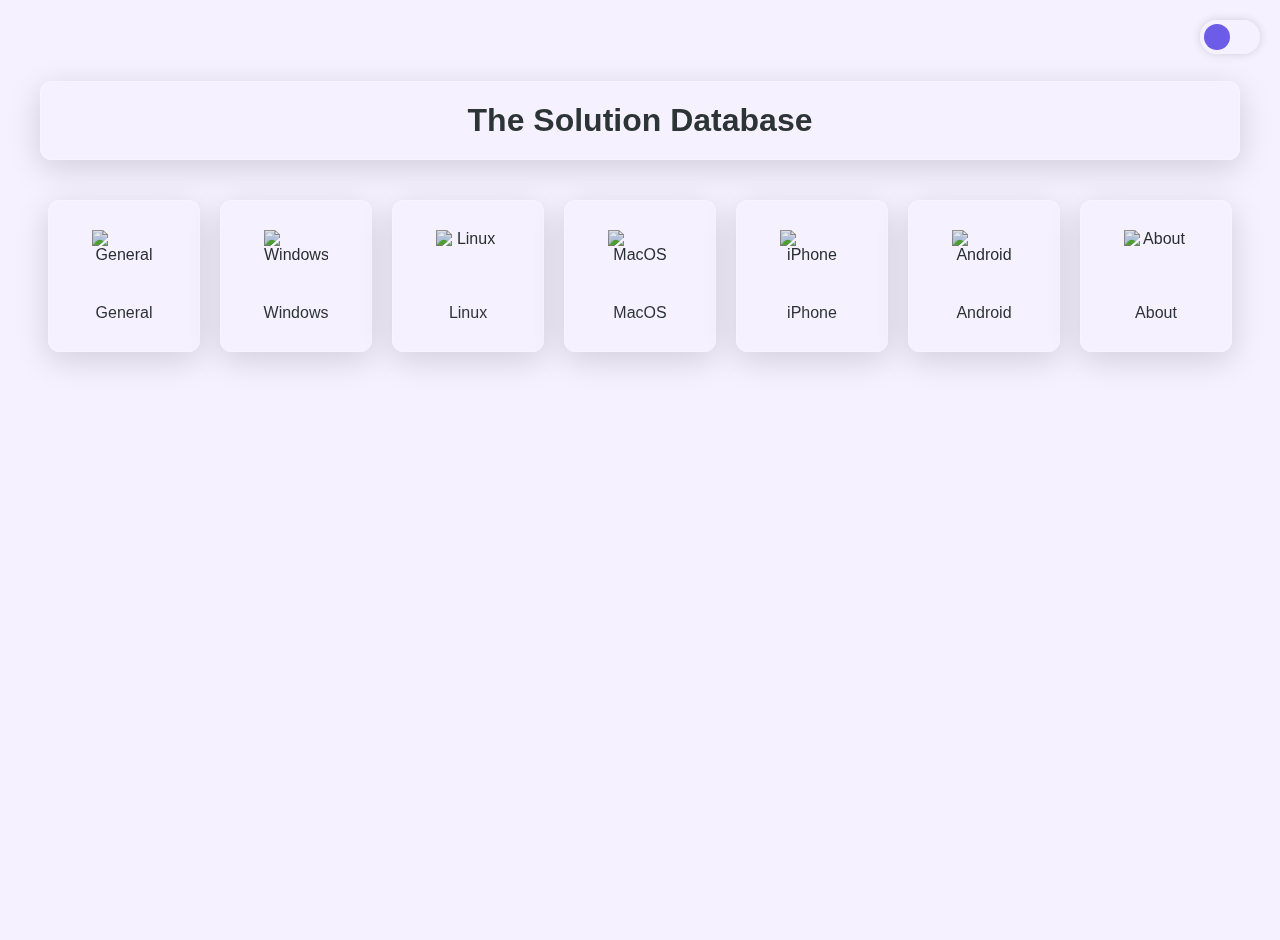
==== index.html @ c6855e2f "Added initial code" ====
<!DOCTYPE html>
<html lang="en">
<head>
    <meta charset="UTF-8">
    <meta name="viewport" content="width=device-width, initial-scale=1.0">
    <title>The Solution Database</title>
    <link rel="stylesheet" href="style.css">
    <script src="scripts/theme.js" defer></script>
    <script src="scripts/index.js" defer></script>
</head>
<body>
    <div class="theme-switch-wrapper">
        <label class="theme-switch" for="checkbox">
            <input type="checkbox" id="checkbox" />
            <div class="slider round"></div>
        </label>
    </div>

    <div class="container">
        <h1 class="site-title">The Solution Database</h1>
        <div class="tile-container">
            <a href="category.html?category=general" class="tile">
                <div class="tile-content">
                    <img src="images/main/general.svg" alt="General">
                    <span>General</span>
                </div>
            </a>
            <a href="category.html?category=windows" class="tile">
                <div class="tile-content">
                    <img src="images/main/windows.svg" alt="Windows">
                    <span>Windows</span>
                </div>
            </a>
            <a href="category.html?category=linux" class="tile">
                <div class="tile-content">
                    <img src="images/main/linux.svg" alt="Linux">
                    <span>Linux</span>
                </div>
            </a>
            <a href="category.html?category=macos" class="tile">
                <div class="tile-content">
                    <img src="images/main/macos.svg" alt="MacOS">
                    <span>MacOS</span>
                </div>
            </a>
            <a href="category.html?category=iphone" class="tile">
                <div class="tile-content">
                    <img src="images/main/iphone.svg" alt="iPhone">
                    <span>iPhone</span>
                </div>
            </a>
            <a href="category.html?category=android" class="tile">
                <div class="tile-content">
                    <img src="images/main/android.svg" alt="Android">
                    <span>Android</span>
                </div>
            </a>
            <a href="category.html?category=about" class="tile">
                <div class="tile-content">
                    <img src="images/main/about.svg" alt="About">
                    <span>About</span>
                </div>
            </a>
        </div>
    </div>
</body>
</html>
---- style.css ----
:root {
    --primary-color: #6c5ce7;
    --secondary-color: #2980b9;
    --highlight-color: #a29bfe;
    --background-light: rgba(245, 240, 255, 0.95); /* Lighter with purple undertone */
    --text-light: #2d3436;
    --shadow-light: rgba(0, 0, 0, 0.15);
    --background-dark: rgba(15, 15, 25, 0.95); /* Darker, closer to black with purple undertone */
    --text-dark: #f5f6fa;
    --shadow-dark: rgba(0, 0, 0, 0.4);
    --glass-border: rgba(255, 255, 255, 0.25);
    --transition-speed: 0.3s;
}

body {
    margin: 0;
    padding: 0;
    font-family: 'Segoe UI', Tahoma, Geneva, Verdana, sans-serif;
    background: var(--background-light);
    background-attachment: fixed;
    color: var(--text-light);
    transition: background-color var(--transition-speed);
    min-height: 100vh;
}


body.dark-theme {
    --primary-color: #5d4ac9;
    --secondary-color: #1a4b8c;
    --highlight-color: #7d6bff;
    --background-light: var(--background-dark);
    --text-light: var(--text-dark);
    --shadow-light: var(--shadow-dark);
}

::-webkit-scrollbar {
    width: 12px;
}

::-webkit-scrollbar-track {
    background: rgba(255, 255, 255, 0.1);
    border-radius: 10px;
}

::-webkit-scrollbar-thumb {
    background: linear-gradient(var(--primary-color), var(--secondary-color));
    border-radius: 10px;
    border: 2px solid transparent;
    background-clip: content-box;
}

::-webkit-scrollbar-thumb:hover {
    background: linear-gradient(var(--secondary-color), var(--primary-color));
    background-clip: content-box;
}

* {
    scrollbar-width: thin;
    scrollbar-color: var(--primary-color) rgba(255, 255, 255, 0.1);
}

.container {
    max-width: 1200px;
    margin: 40px auto;
    padding: 20px;
}

.theme-switch-wrapper {
    position: fixed;
    top: 20px;
    right: 20px;
    z-index: 100;
}

.theme-switch {
    display: inline-block;
    height: 34px;
    position: relative;
    width: 60px;
}

.theme-switch input {
    display: none;
}

.slider {
    background-color: var(--background-light);
    bottom: 0;
    cursor: pointer;
    left: 0;
    position: absolute;
    right: 0;
    top: 0;
    transition: .4s;
    box-shadow: 0 0 10px var(--shadow-light);
}

.slider:before {
    background-color: var(--primary-color);
    bottom: 4px;
    content: "";
    height: 26px;
    left: 4px;
    position: absolute;
    transition: .4s;
    width: 26px;
}

input:checked + .slider {
    background-color: var(--background-dark);
}

input:checked + .slider:before {
    transform: translateX(26px);
    background-color: var(--secondary-color);
}

.slider.round {
    border-radius: 34px;
}

.slider.round:before {
    border-radius: 50%;
}

.site-title, .category-title, .solution-title {
    text-align: center;
    margin-bottom: 40px;
    color: var(--text-light);
    background: var(--background-light);
    padding: 20px;
    border-radius: 12px;
    backdrop-filter: blur(10px);
    box-shadow: 0 8px 32px var(--shadow-light);
    border: 1px solid var(--glass-border);
}

.tile-container {
    display: flex;
    flex-wrap: wrap;
    justify-content: center;
    gap: 20px;
}

.tile {
    width: 150px;
    height: 150px;
    background: var(--background-light);
    border-radius: 12px;
    display: flex;
    justify-content: center;
    align-items: center;
    text-decoration: none;
    color: var(--text-light);
    transition: all var(--transition-speed);
    backdrop-filter: blur(10px);
    box-shadow: 0 8px 32px var(--shadow-light);
    border: 1px solid var(--glass-border);
    overflow: hidden;
    position: relative;
}

.tile::before {
    content: '';
    position: absolute;
    top: 0;
    left: 0;
    right: 0;
    bottom: 0;
    background: linear-gradient(135deg, var(--highlight-color), var(--primary-color));
    opacity: 0;
    transition: opacity var(--transition-speed);
    z-index: -1;
}

.tile:hover {
    transform: scale(1.05);
    box-shadow: 0 12px 40px var(--shadow-light);
    color: white;
}

.tile:hover::before {
    opacity: 1;
}

.tile-content {
    display: flex;
    flex-direction: column;
    align-items: center;
    padding: 20px;
    text-align: center;
    z-index: 1;
}

.tile img {
    width: 64px;
    height: 64px;
    margin-bottom: 10px;
    transition: transform var(--transition-speed);
    filter: brightness(0.9);
}

.tile:hover img {
    transform: scale(1.15);
    filter: brightness(1.2);
}

.top-bar {
    display: flex;
    align-items: center;
    justify-content: space-between;
    margin-bottom: 20px;
    flex-wrap: wrap;
    gap: 10px;
}

.back-button {
    background: var(--background-light);
    color: var(--text-light);
    padding: 8px 15px;
    border-radius: 8px;
    text-decoration: none;
    backdrop-filter: blur(10px);
    box-shadow: 0 4px 12px var(--shadow-light);
    border: 1px solid var(--glass-border);
    transition: all var(--transition-speed);
    position: relative;
    overflow: hidden;
}

.back-button::before {
    content: '';
    position: absolute;
    top: 0;
    left: 0;
    right: 0;
    bottom: 0;
    background: linear-gradient(135deg, var(--primary-color), var(--secondary-color));
    opacity: 0;
    transition: opacity var(--transition-speed);
    z-index: -1;
}

.back-button:hover {
    color: white;
    transform: translateY(-2px);
    box-shadow: 0 6px 16px var(--shadow-light);
}

.back-button:hover::before {
    opacity: 1;
}

.search-container {
    display: flex;
    align-items: center;
    background: var(--background-light);
    border-radius: 30px;
    padding: 5px 15px;
    backdrop-filter: blur(10px);
    box-shadow: 0 4px 12px var(--shadow-light);
    border: 1px solid var(--glass-border);
    width: 100%;
    max-width: 400px;
    transition: all var(--transition-speed);
}

.search-container:hover {
    box-shadow: 0 6px 16px var(--shadow-light);
    transform: translateY(-2px);
}

#searchInput {
    border: none;
    background: transparent;
    padding: 10px;
    width: 100%;
    color: var(--text-light);
    outline: none;
    font-size: 16px;
}

#clearSearch {
    background: transparent;
    border: none;
    color: var(--text-light);
    cursor: pointer;
    font-size: 18px;
    padding: 0 5px;
}

.markdown-content {
    background: var(--background-light);
    padding: 30px;
    border-radius: 12px;
    backdrop-filter: blur(10px);
    box-shadow: 0 8px 32px var(--shadow-light);
    border: 1px solid var(--glass-border);
    line-height: 1.6;
    animation: fadeIn 0.5s ease-in-out;
}

.markdown-content h1, 
.markdown-content h2, 
.markdown-content h3 {
    color: var(--primary-color);
}

.markdown-content pre {
    background: rgba(0, 0, 0, 0.1);
    padding: 15px;
    border-radius: 8px;
    overflow-x: auto;
}

.markdown-content code {
    font-family: 'Courier New', Courier, monospace;
}

.markdown-content a {
    color: var(--secondary-color);
    text-decoration: none;
    transition: color var(--transition-speed);
}

.markdown-content a:hover {
    color: var(--highlight-color);
    text-decoration: underline;
}

.loading {
    text-align: center;
    padding: 30px;
    color: var(--primary-color);
    font-style: italic;
}

.no-results {
    background: var(--background-light);
    padding: 20px;
    border-radius: 12px;
    text-align: center;
    margin-top: 30px;
    backdrop-filter: blur(10px);
    box-shadow: 0 8px 32px var(--shadow-light);
    border: 1px solid var(--glass-border);
}

.hidden {
    display: none;
}

@keyframes fadeIn {
    from { opacity: 0; }
    to { opacity: 1; }
}

@media (max-width: 768px) {
    .container {
        margin: 20px auto;
        padding: 15px;
    }
    
    .tile {
        width: 120px;
        height: 120px;
    }
    
    .tile img {
        width: 48px;
        height: 48px;
    }
    
    .top-bar {
        flex-direction: column;
        align-items: stretch;
    }
    
    .search-container {
        margin-top: 10px;
    }
    
    .markdown-content {
        padding: 20px;
    }
}

@media (max-width: 480px) {
    .tile-container {
        flex-direction: column;
        align-items: center;
    }
    
    .tile {
        width: 80%;
        max-width: 200px;
    }
}
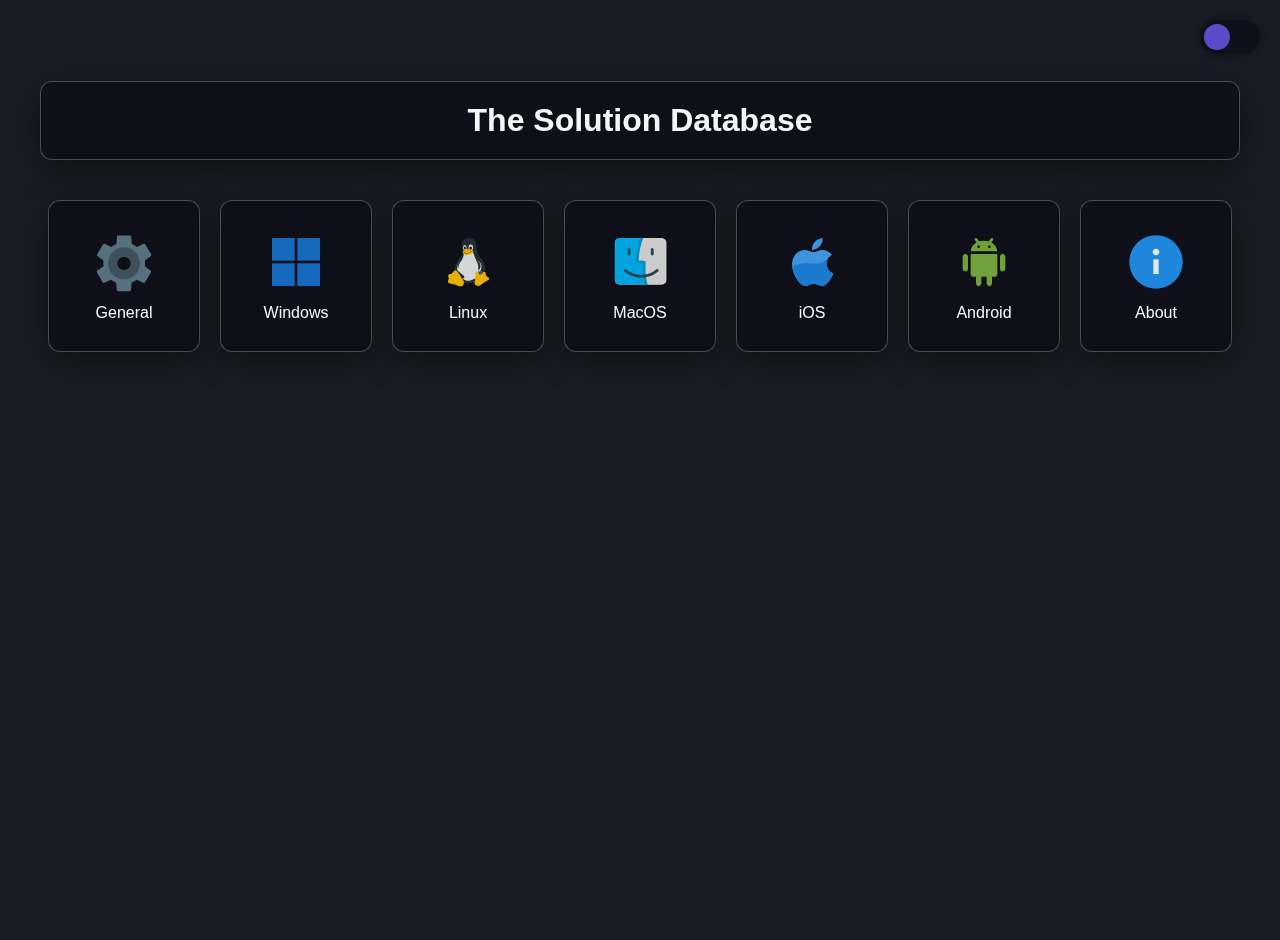
==== commit e999ca75: "Staged More Files" ====
--- a/index.html
+++ b/index.html
@@ -43,10 +43,10 @@
                     <span>MacOS</span>
                 </div>
             </a>
-            <a href="category.html?category=iphone" class="tile">
+            <a href="category.html?category=ios" class="tile">
                 <div class="tile-content">
                     <img src="images/main/iphone.svg" alt="iPhone">
-                    <span>iPhone</span>
+                    <span>iOS</span>
                 </div>
             </a>
             <a href="category.html?category=android" class="tile">
--- a/style.css
+++ b/style.css
@@ -1,13 +1,13 @@
 :root {
-    --primary-color: #6c5ce7;
-    --secondary-color: #2980b9;
-    --highlight-color: #a29bfe;
-    --background-light: rgba(245, 240, 255, 0.95); /* Lighter with purple undertone */
-    --text-light: #2d3436;
-    --shadow-light: rgba(0, 0, 0, 0.15);
-    --background-dark: rgba(15, 15, 25, 0.95); /* Darker, closer to black with purple undertone */
-    --text-dark: #f5f6fa;
-    --shadow-dark: rgba(0, 0, 0, 0.4);
+    --primary-color: #5d4ac9;
+    --secondary-color: #1a4b8c;
+    --highlight-color: #7d6bff;
+    --background-light: rgba(15, 15, 25, 0.95); /* Dark by default */
+    --text-light: #f5f6fa;
+    --shadow-light: rgba(0, 0, 0, 0.4);
+    --background-dark: rgba(245, 240, 255, 0.95); /* Light variant stored here */
+    --text-dark: #2d3436;
+    --shadow-dark: rgba(0, 0, 0, 0.15);
     --glass-border: rgba(255, 255, 255, 0.25);
     --transition-speed: 0.3s;
 }
@@ -23,11 +23,11 @@
     min-height: 100vh;
 }
 
-
-body.dark-theme {
-    --primary-color: #5d4ac9;
-    --secondary-color: #1a4b8c;
-    --highlight-color: #7d6bff;
+/* Light theme override */
+body.light-theme {
+    --primary-color: #6c5ce7;
+    --secondary-color: #2980b9;
+    --highlight-color: #a29bfe;
     --background-light: var(--background-dark);
     --text-light: var(--text-dark);
     --shadow-light: var(--shadow-dark);
